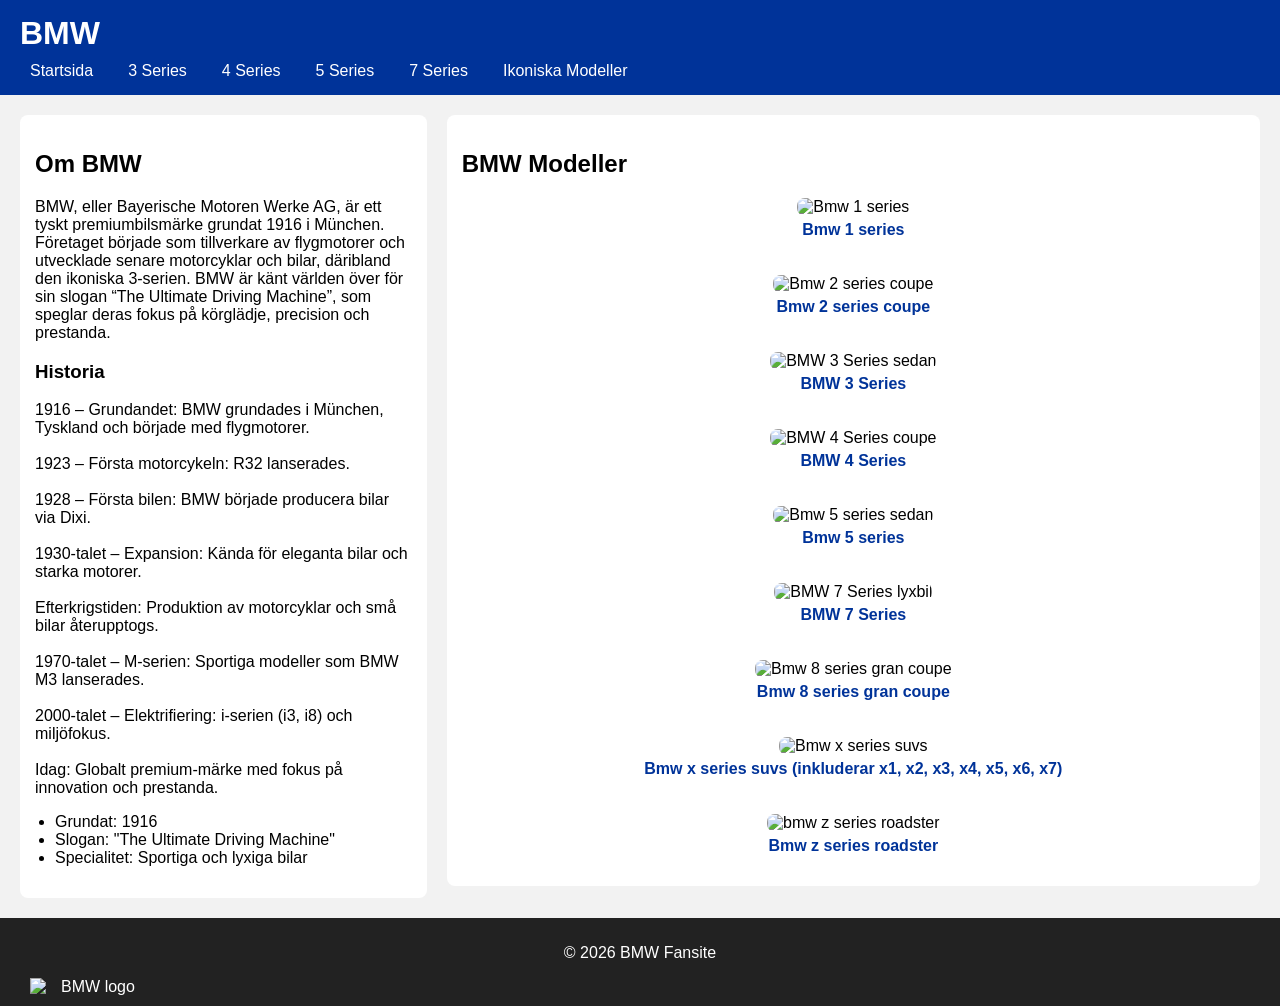
==== index.html @ 38496ea8 "Jag började idag med första stegen. Jag skapade en websida om bmw med lite fakta och så. Jag har oli" ====
<!DOCTYPE html>
<html lang="sv">
<head>
    <meta charset="UTF-8">
    <meta name="viewport" content="width=device-width, initial-scale=1.0">
    <title>Välkommen till BMW - Startsida</title>
    <link rel="stylesheet" href="style.css">
</head>
<body>
    <header>
        <h1>BMW</h1>
        <nav>
            <ul class="global-menu">
                <li><a href="index.html">Startsida</a></li>
                <li><a href="3series.html">3 Series</a></li>
                <li><a href="4series.html">4 Series</a></li>
                <li><a href="5series.html">5 Series</a></li>
                <li><a href="7series.html">7 Series</a></li>
                <li><a href="Ikoniska modeller.html">Ikoniska Modeller</a></li>
            </ul>
        </nav>
    </header>
    <main class="container">

    <section class="intro">
        <h2>Om BMW</h2>
        <p>BMW, eller Bayerische Motoren Werke AG, är ett tyskt premiumbilsmärke grundat 1916 i München. Företaget började som tillverkare av flygmotorer och utvecklade senare motorcyklar och bilar, däribland den ikoniska 3-serien. BMW är känt världen över för sin slogan “The Ultimate Driving Machine”, som speglar deras fokus på körglädje, precision och prestanda.</p>

        <h3>Historia</h3>
        <p>
            1916 – Grundandet: BMW grundades i München, Tyskland och började med flygmotorer.<br><br>

            1923 – Första motorcykeln: R32 lanserades.<br><br>

            1928 – Första bilen: BMW började producera bilar via Dixi.<br><br>

            1930-talet – Expansion: Kända för eleganta bilar och starka motorer.<br><br>

            Efterkrigstiden: Produktion av motorcyklar och små bilar återupptogs.<br><br>

            1970-talet – M-serien: Sportiga modeller som BMW M3 lanserades.<br><br>

            2000-talet – Elektrifiering: i-serien (i3, i8) och miljöfokus.<br><br>

            Idag: Globalt premium-märke med fokus på innovation och prestanda.
        </p>

        <ul>
            <li>Grundat: 1916</li>
            <li>Slogan: "The Ultimate Driving Machine"</li>
            <li>Specialitet: Sportiga och lyxiga bilar</li>
        </ul>
    </section>

    <section class="gallery">
        <h2>BMW Modeller</h2>
        <div class="image-grid">

            <div class="model">
                <img src="https://hips.hearstapps.com/hmg-prod/images/2025-bmw-1-series-01-6660b5eaf33ff.jpg?crop=0.827xw:0.572xh;0.144xw,0.288xh&resize=1200:*" alt="Bmw 1 series">
                <p>Bmw 1 series</p>
            </div>

            <div class="model">
                <img src="https://hips.hearstapps.com/hmg-prod/images/2025-bmw-2-series-coupe-113-6669ddf419a7f.jpg?crop=1.00xw:0.453xh;0,0.322xh&resize=1200:*" alt="Bmw 2 series coupe">
                <p>Bmw 2 series coupe</p>
            </div>
            
            <div class="model">
                <img src="https://upload.wikimedia.org/wikipedia/commons/9/91/BMW_G20_%282022%29_IMG_7316_%282%29.jpg" alt="BMW 3 Series sedan">
                <p>BMW 3 Series</p>
            </div>
         
            <div class="model">
                <img src="https://www.cnet.com/a/img/resize/4f76333c9efb567f0f91a57aad8d8328986ca8fe/hub/2020/06/01/91c0b3b4-0010-4b21-bc33-0b1e2d1edf86/2021-bmw-4-series-038.jpg?auto=webp&fit=crop&height=675&width=1200" alt="BMW 4 Series coupe">
                <p>BMW 4 Series</p>
          </div>

            <div class="model">
                <img src="https://media.autoexpress.co.uk/image/private/s--X-WVjvBW--/f_auto,t_content-image-full-desktop@1/v1684915041/autoexpress/2023/05/BMW%20i5-6.jpg" alt="Bmw 5 series sedan">
                <p>Bmw 5 series</p>
                </div>
          
          <div class="model">
                <img src="https://www.topgear.com/sites/default/files/2023/08/P90492179_highRes_bmw-i7-xdrive60-m-sp%20%281%29.jpg" alt="BMW 7 Series lyxbil">
                <p>BMW 7 Series</p>
            </div>
<div class="model">
    <img src="https://hips.hearstapps.com/hmg-prod/images/2023-bmw-8-series-alpina-b8-gran-coupe-101-664381ce66f33.jpg?crop=0.676xw:0.571xh;0.199xw,0.278xh&resize=2048:*" alt="Bmw 8 series gran coupe">
    <p>Bmw 8 series gran coupe</p>
</div>
<div class="model">
    <img src="https://hips.hearstapps.com/hmg-prod/images/2025-bmw-x5-xdrive40i-119-6824bd515c0cc.jpg?crop=0.698xw:0.588xh;0.182xw,0.195xh&resize=2048:*" alt="Bmw x series suvs">
    <p>Bmw x series suvs
        (inkluderar x1, x2, x3, x4, x5, x6, x7)
    </p>
</div>
<div class="model">
    <img src="https://hips.hearstapps.com/hmg-prod/images/2025-bmw-z4-m40i-6mt-251-66f43f8382990.jpg?crop=0.637xw:0.477xh;0.114xw,0.380xh&resize=1200:*" alt="bmw z series roadster">
    <p>Bmw z series roadster</p>
</div>

        </div>
    </section>

</main>
    <footer>
        <p>&copy; 2026 BMW Fansite</p> 
        <div class="footer-content">
            <img src="https://cdn.starwebserver.se/shops/modemedia/files/original-m-emblem-till-bilen.jpg" alt="BMW logo">
        </div>
    </footer>

</body>
</html>
---- style.css ----
body {
    font-family: sans-serif;
    margin: 0;
    padding: 0;
    background-color: #f2f2f2;
    color: #000;
}

header {
    background-color: #003399;
    color: white;
    padding: 15px 20px;
}

header h1 {
    margin: 0;
}

.global-menu {
    list-style: none;
    padding: 0;
    margin: 10px 0 0 0;
    display: flex;
    gap: 15px;
}

.global-menu li a {
    color: white;
    text-decoration: none;
    padding: 5px 10px;
}

.global-menu li a:hover,
.global-menu li a:focus {
    background-color: rgba(255, 255, 255, 0.2);
    border-radius: 5px;
}

.container {
    display: grid;
    grid-template-columns: 1fr 2fr;
    gap: 20px;
    padding: 20px;
    align-items: start;
}

.intro {
    grid-column: 1;
}

.gallery {
    grid-column: 2;
}

section {
    background-color: white;
    padding: 15px;
    border-radius: 8px;
}

footer {
    background-color: #222;
    color: white;
    text-align: center;
    padding: 10px;
}

ul {
    padding-left: 20px;
}


.image-grid {
    display: grid;
    grid-template-columns: repeat(3, 1fr);
    gap: 10px;
}


.image-grid .model {
    text-align: center;
}


.image-grid img {
    width: 100%;
    height: 150px;
    object-fit: cover;
    border-radius: 8px;
}


.image-grid .model p {
    margin-top: 5px;
    font-weight: bold;
    color: #003399;
}


table {
    border-collapse: collapse;
    width: 100%;
    margin-top: 10px;
}

table, th, td {
    border: 1px solid #003399;
}

th, td {
    padding: 8px;
    text-align: left;
}


form label {
    display: block;
    margin: 8px 0 3px 0;
}

form input, form select, form button {
    padding: 5px;
    margin-bottom: 10px;
    width: 100%;
    max-width: 300px;
}


@media screen and (max-width: 768px) {
    .container {
        grid-template-columns: 1fr;
    }

    .global-menu {
        flex-direction: column;
    }

    .image-grid {
        grid-template-columns: 1fr;
    }
}
.footer-content {
    display: flex;
    align-items: center;
    justify-content: space-between; 
    padding: 0 20px; 
}

.footer-content img {
    width: 120px !important;
    height: auto !important;
}
.image-grid {
    display: flex;
    flex-direction: column;
    gap: 20px;
}

.image-grid .model img {
    width: 100%;
    height: 300px;
    object-fit: cover;
    border-radius: 8px;
}
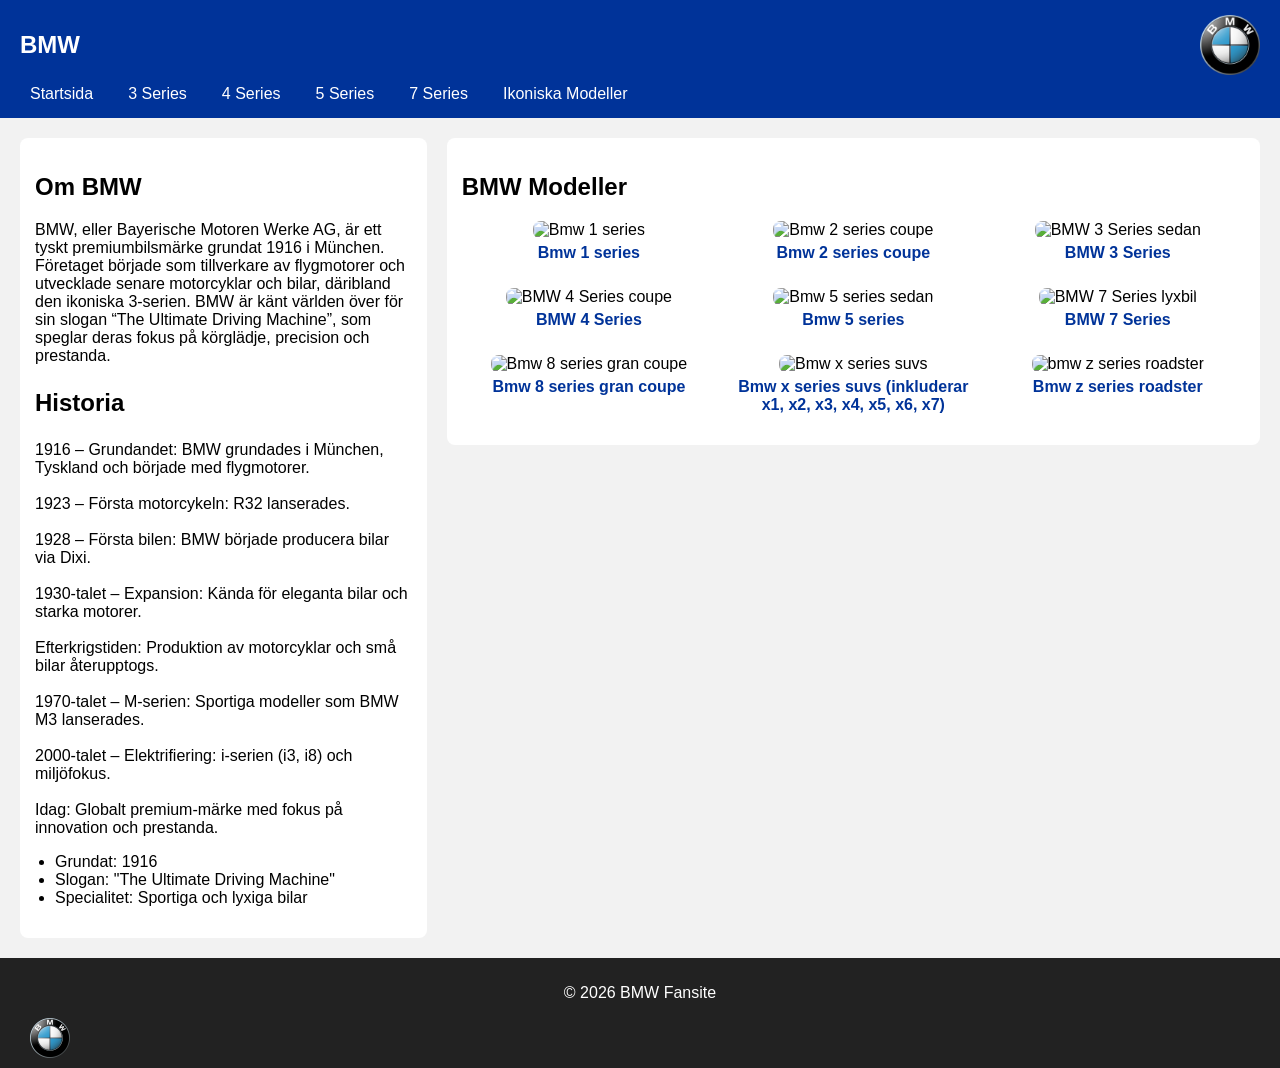
==== commit 47985b8d: "Idag hann jag med 4 och 5 series sidan, fixade även css;n till dom. La till alla bilder till de olik" ====
--- a/index.html
+++ b/index.html
@@ -8,7 +8,10 @@
 </head>
 <body>
     <header>
-        <h1>BMW</h1>
+        <div class="header-top">
+            <h1>BMW</h1>
+            <img class="logo" src="BMW.png" alt="BMW logga">
+        </div>
         <nav>
             <ul class="global-menu">
                 <li><a href="index.html">Startsida</a></li>
@@ -107,7 +110,7 @@
     <footer>
         <p>&copy; 2026 BMW Fansite</p> 
         <div class="footer-content">
-            <img src="https://cdn.starwebserver.se/shops/modemedia/files/original-m-emblem-till-bilen.jpg" alt="BMW logo">
+            <img src="BMW.png" alt="BMW logo">
         </div>
     </footer>
 
--- a/style.css
+++ b/style.css
@@ -12,8 +12,21 @@
     padding: 15px 20px;
 }
 
+header .header-top {
+    display: flex;
+    justify-content: space-between;
+    align-items: center;
+    gap: 20px;
+    flex-wrap: wrap;
+}
+
 header h1 {
     margin: 0;
+}
+
+header .logo {
+    width: 60px;
+    height: auto;
 }
 
 .global-menu {
@@ -65,10 +78,21 @@
     padding: 10px;
 }
 
+.footer-content {
+    display: flex;
+    align-items: center;
+    justify-content: space-between;
+    padding: 0 20px;
+}
+
+.footer-content img {
+    width: 40px;
+    height: auto;
+}
+
 ul {
     padding-left: 20px;
 }
-
 
 .image-grid {
     display: grid;
@@ -76,19 +100,16 @@
     gap: 10px;
 }
 
+.image-grid img {
+    width: 100%;
+    height: 150px;
+    object-fit: cover;
+    border-radius: 8px;
+}
 
 .image-grid .model {
     text-align: center;
 }
-
-
-.image-grid img {
-    width: 100%;
-    height: 150px;
-    object-fit: cover;
-    border-radius: 8px;
-}
-
 
 .image-grid .model p {
     margin-top: 5px;
@@ -96,6 +117,18 @@
     color: #003399;
 }
 
+body.index .image-grid {
+    display: grid;
+    grid-template-columns: repeat(3, 1fr);
+    gap: 10px;
+}
+
+body.index .image-grid img {
+    width: 100%;
+    height: 150px;
+    object-fit: cover;
+    border-radius: 8px;
+}
 
 table {
     border-collapse: collapse;
@@ -112,7 +145,6 @@
     text-align: left;
 }
 
-
 form label {
     display: block;
     margin: 8px 0 3px 0;
@@ -125,40 +157,51 @@
     max-width: 300px;
 }
 
-
 @media screen and (max-width: 768px) {
     .container {
         grid-template-columns: 1fr;
     }
 
+    header .header-top {
+        flex-direction: column;
+        align-items: flex-start;
+    }
+
+    header .logo {
+        width: 50px;
+    }
+
     .global-menu {
         flex-direction: column;
     }
 
+    body.index .image-grid,
     .image-grid {
         grid-template-columns: 1fr;
     }
 }
-.footer-content {
-    display: flex;
-    align-items: center;
-    justify-content: space-between; 
-    padding: 0 20px; 
-}
-
-.footer-content img {
-    width: 120px !important;
-    height: auto !important;
-}
-.image-grid {
+
+body.series .image-grid {
     display: flex;
     flex-direction: column;
     gap: 20px;
 }
 
-.image-grid .model img {
+body.series .image-grid img {
     width: 100%;
     height: 300px;
     object-fit: cover;
-    border-radius: 8px;
+}body.series .image-grid {
+    display: flex;
+    flex-direction: column;
+    gap: 20px;
+}
+
+body.series .image-grid img {
+    width: 100%;
+    height: 300px;
+    object-fit: cover;
+    border-radius: 8px;
+}h1, h2, h3, h4, h5, h6 {
+    font-size: 24px;
 }
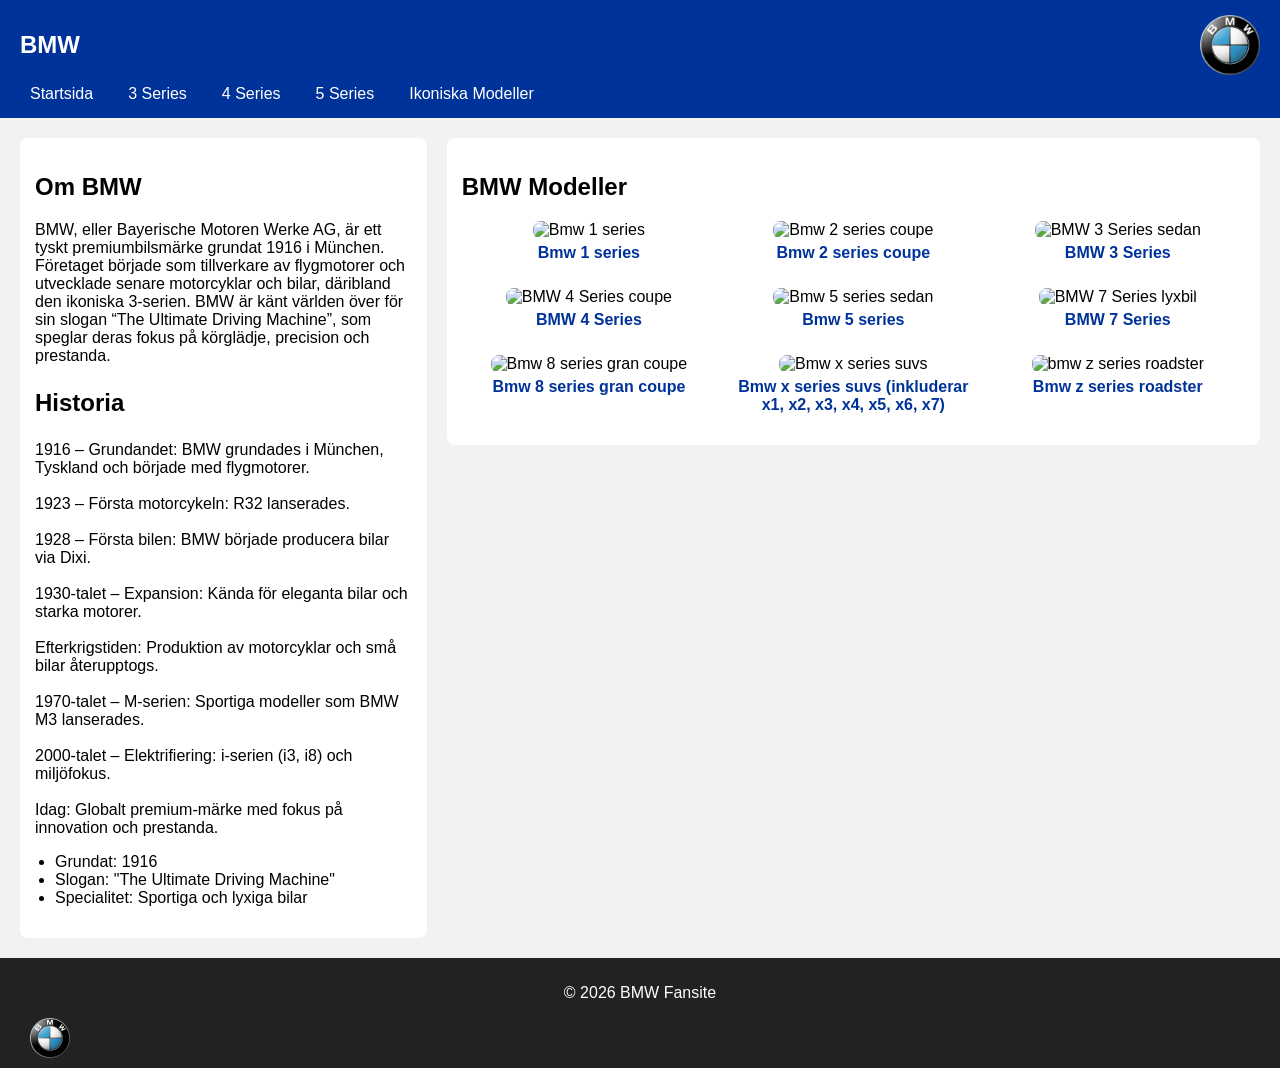
==== commit 63dfa1dd: "Idag blev jag klar med hela websidan. Jag gjorde klart Ikoniska modeller sidan och fixade lite css a" ====
--- a/index.html
+++ b/index.html
@@ -18,7 +18,7 @@
                 <li><a href="3series.html">3 Series</a></li>
                 <li><a href="4series.html">4 Series</a></li>
                 <li><a href="5series.html">5 Series</a></li>
-                <li><a href="7series.html">7 Series</a></li>
+    
                 <li><a href="Ikoniska modeller.html">Ikoniska Modeller</a></li>
             </ul>
         </nav>
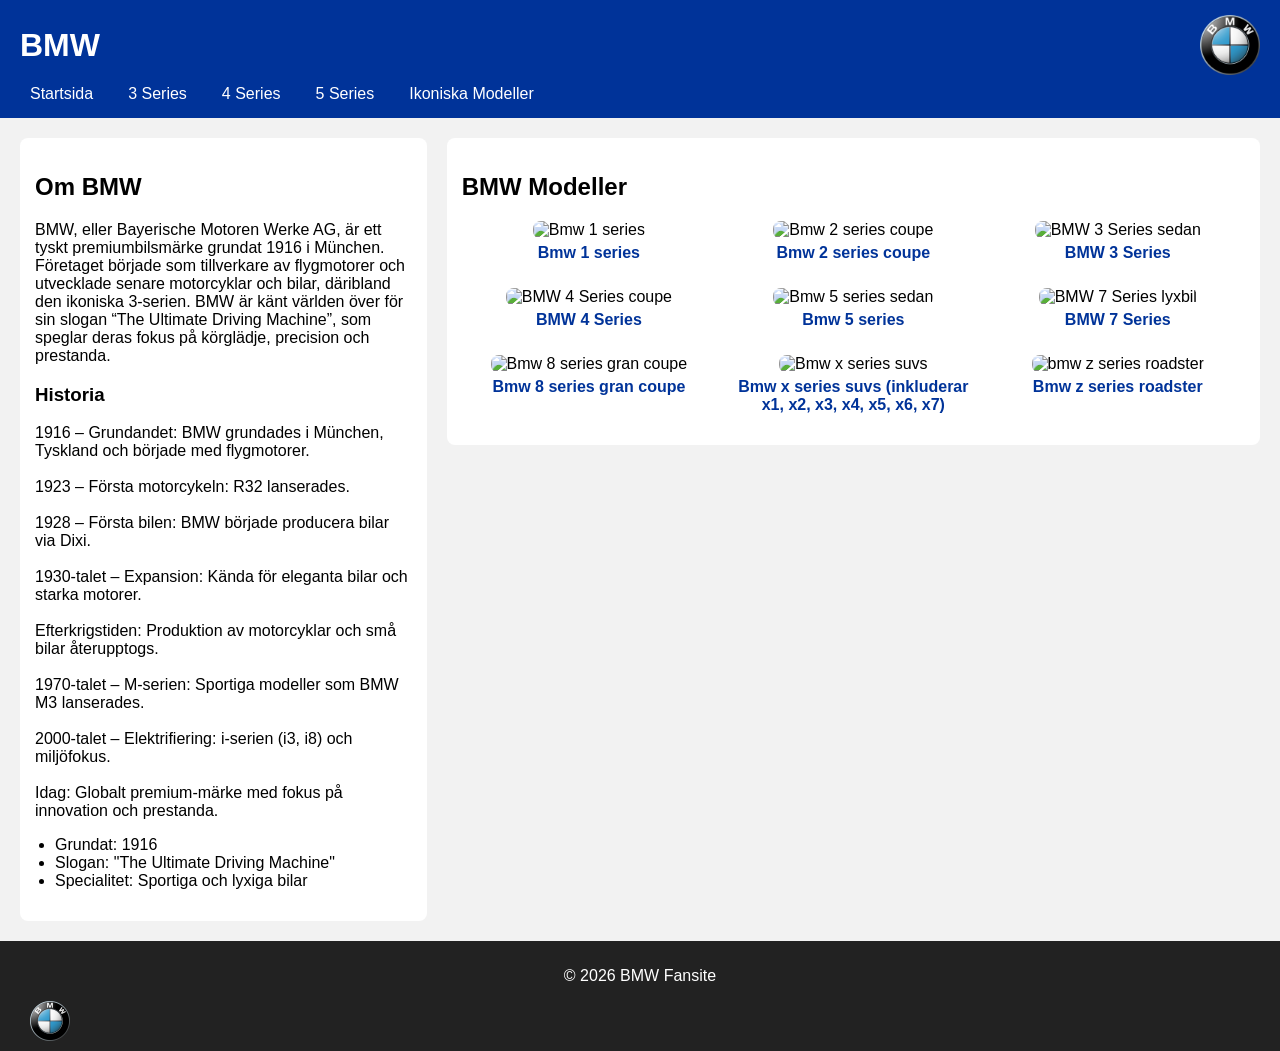
==== commit 0ccc1941: "Jag fixade några småfel hit och dit. Det var mest i bland annat startsidan och css,n. Det var något " ====
--- a/index.html
+++ b/index.html
@@ -6,7 +6,7 @@
     <title>Välkommen till BMW - Startsida</title>
     <link rel="stylesheet" href="style.css">
 </head>
-<body>
+<body class="index">
     <header>
         <div class="header-top">
             <h1>BMW</h1>
--- a/style.css
+++ b/style.css
@@ -43,8 +43,7 @@
     padding: 5px 10px;
 }
 
-.global-menu li a:hover,
-.global-menu li a:focus {
+.global-menu li a:hover {
     background-color: rgba(255, 255, 255, 0.2);
     border-radius: 5px;
 }
@@ -94,10 +93,18 @@
     padding-left: 20px;
 }
 
-.image-grid {
+/* STARTSIDA (3 i rad) */
+body.index .image-grid {
     display: grid;
     grid-template-columns: repeat(3, 1fr);
     gap: 10px;
+}
+
+/* SERIE-SIDOR (under varandra) */
+body.series .image-grid {
+    display: flex;
+    flex-direction: column;
+    gap: 20px;
 }
 
 .image-grid img {
@@ -107,6 +114,12 @@
     border-radius: 8px;
 }
 
+/* series större bilder */
+body.series .image-grid img {
+    height: 300px;
+}
+
+/* text under bilder */
 .image-grid .model {
     text-align: center;
 }
@@ -117,19 +130,7 @@
     color: #003399;
 }
 
-body.index .image-grid {
-    display: grid;
-    grid-template-columns: repeat(3, 1fr);
-    gap: 10px;
-}
-
-body.index .image-grid img {
-    width: 100%;
-    height: 150px;
-    object-fit: cover;
-    border-radius: 8px;
-}
-
+/* tabell */
 table {
     border-collapse: collapse;
     width: 100%;
@@ -145,6 +146,7 @@
     text-align: left;
 }
 
+/* form */
 form label {
     display: block;
     margin: 8px 0 3px 0;
@@ -157,51 +159,17 @@
     max-width: 300px;
 }
 
+/* mobil */
 @media screen and (max-width: 768px) {
     .container {
         grid-template-columns: 1fr;
-    }
-
-    header .header-top {
-        flex-direction: column;
-        align-items: flex-start;
-    }
-
-    header .logo {
-        width: 50px;
     }
 
     .global-menu {
         flex-direction: column;
     }
 
-    body.index .image-grid,
-    .image-grid {
+    body.index .image-grid {
         grid-template-columns: 1fr;
     }
-}
-
-body.series .image-grid {
-    display: flex;
-    flex-direction: column;
-    gap: 20px;
-}
-
-body.series .image-grid img {
-    width: 100%;
-    height: 300px;
-    object-fit: cover;
-}body.series .image-grid {
-    display: flex;
-    flex-direction: column;
-    gap: 20px;
-}
-
-body.series .image-grid img {
-    width: 100%;
-    height: 300px;
-    object-fit: cover;
-    border-radius: 8px;
-}h1, h2, h3, h4, h5, h6 {
-    font-size: 24px;
 }
